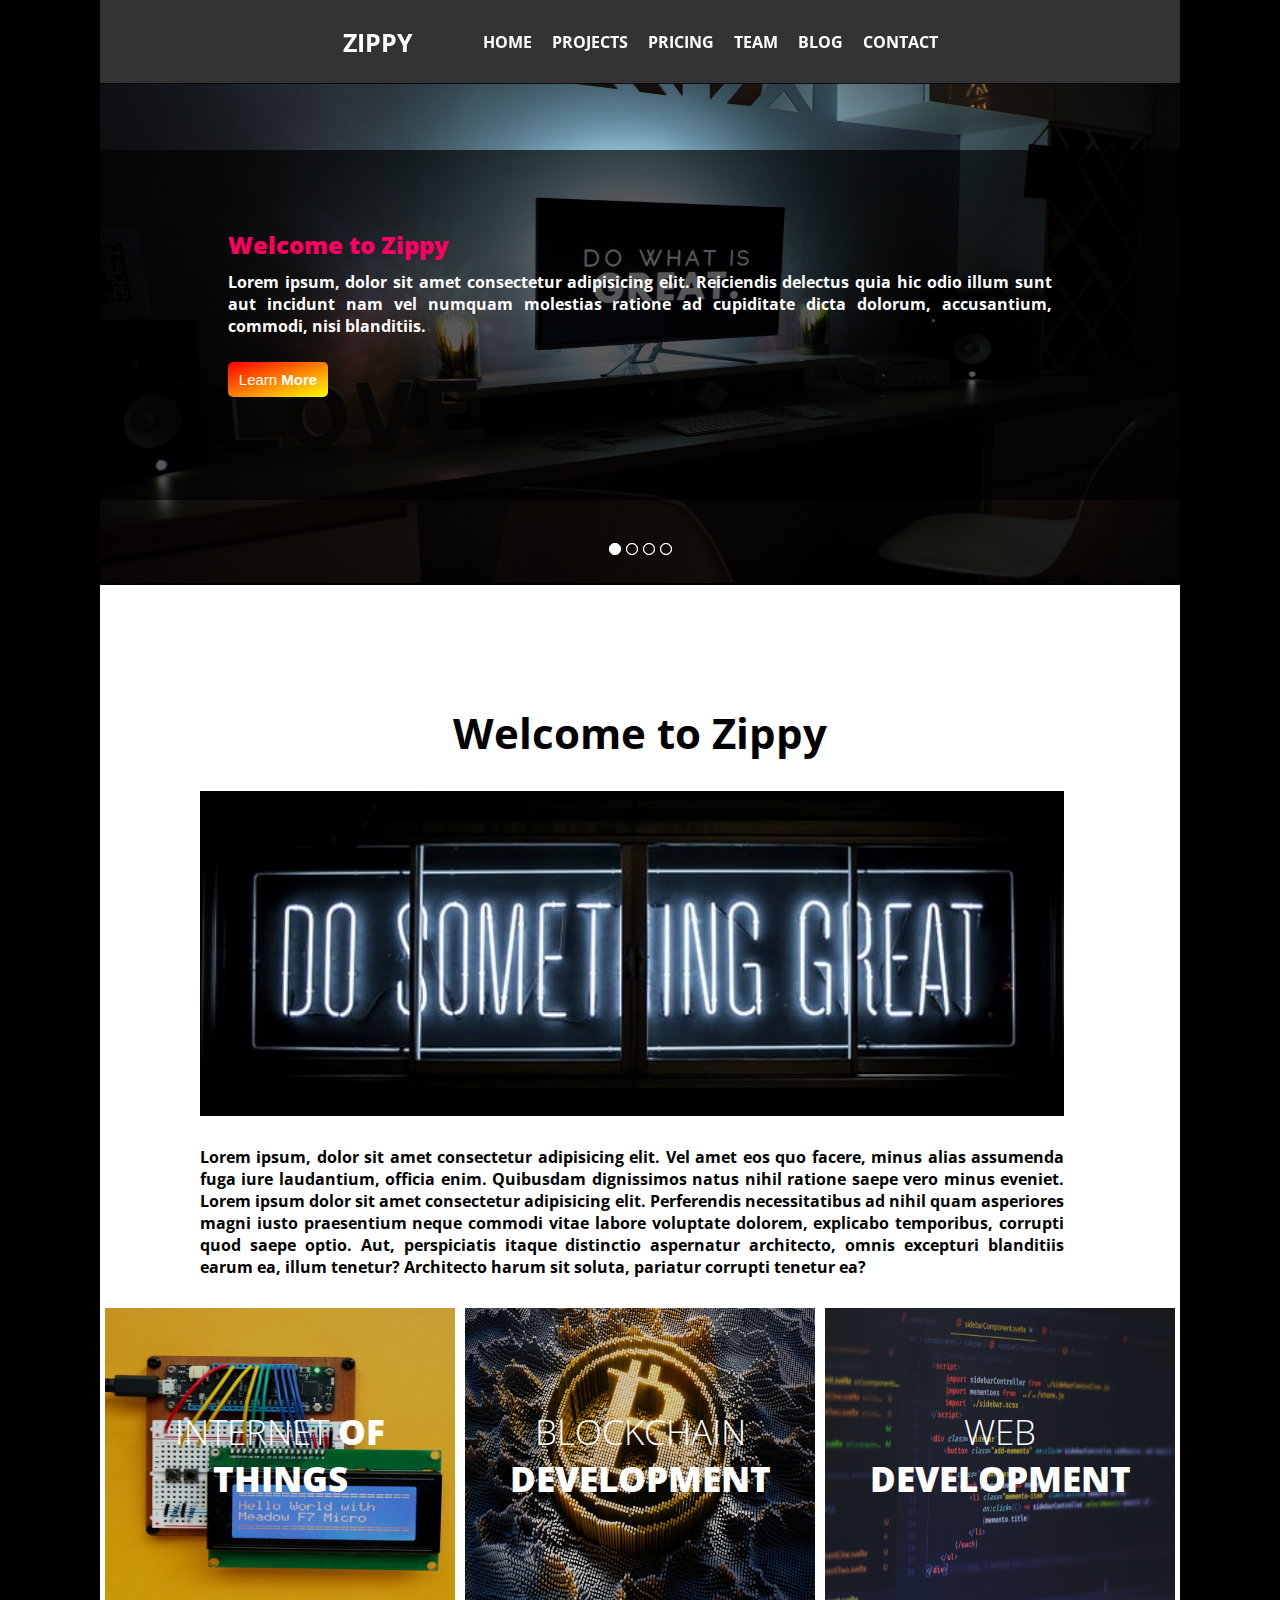
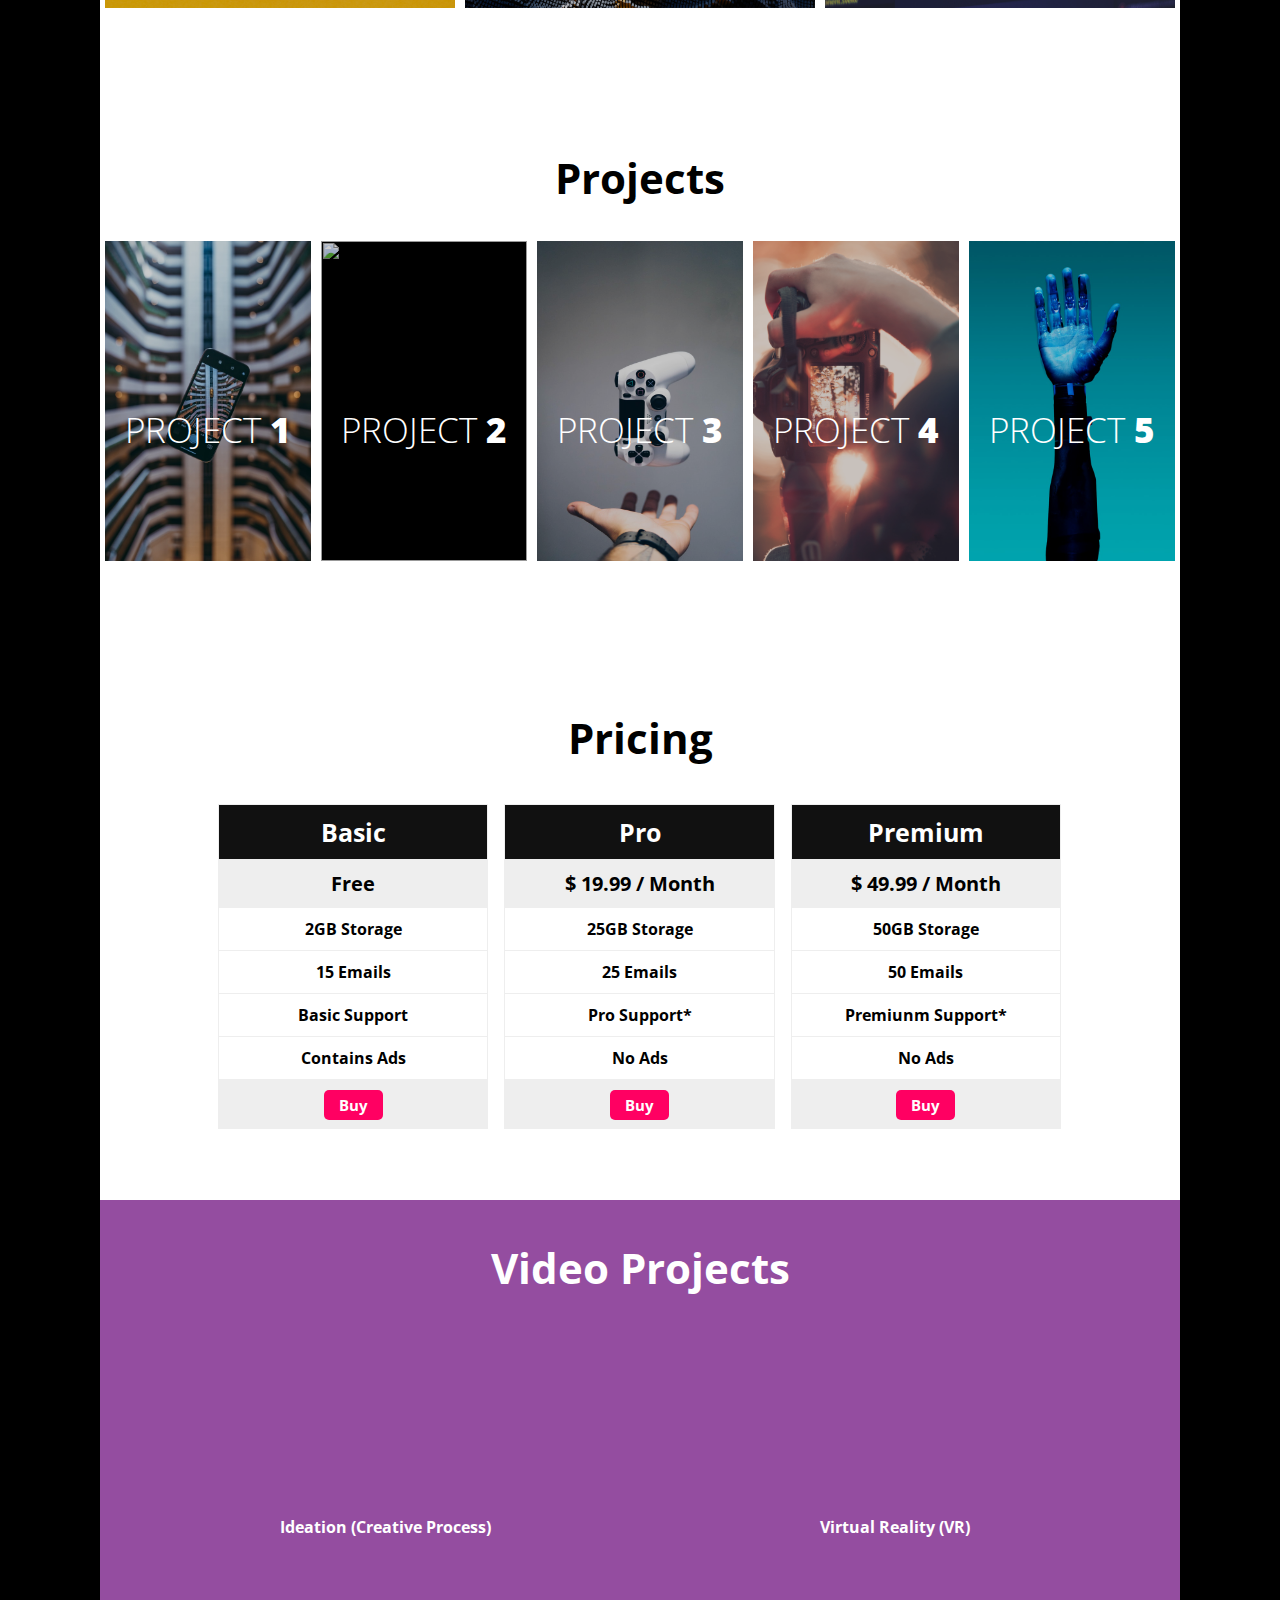
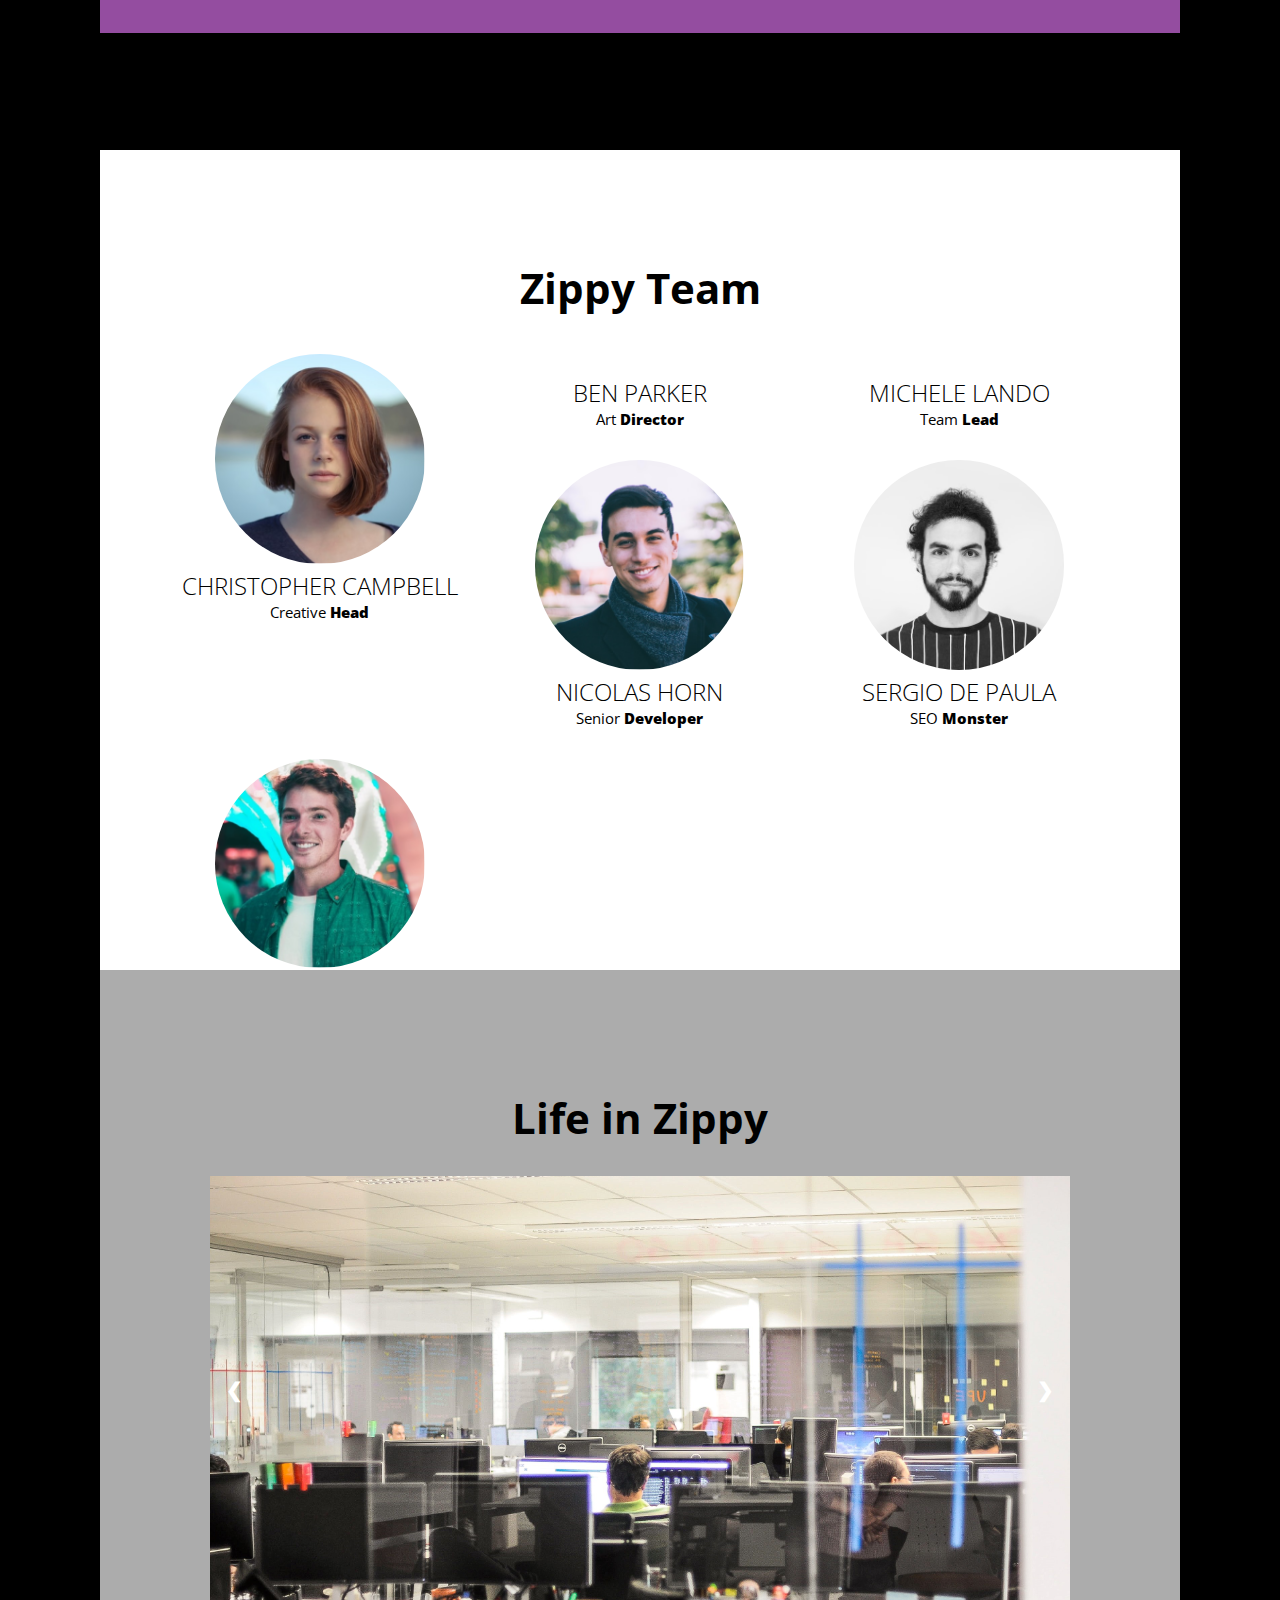
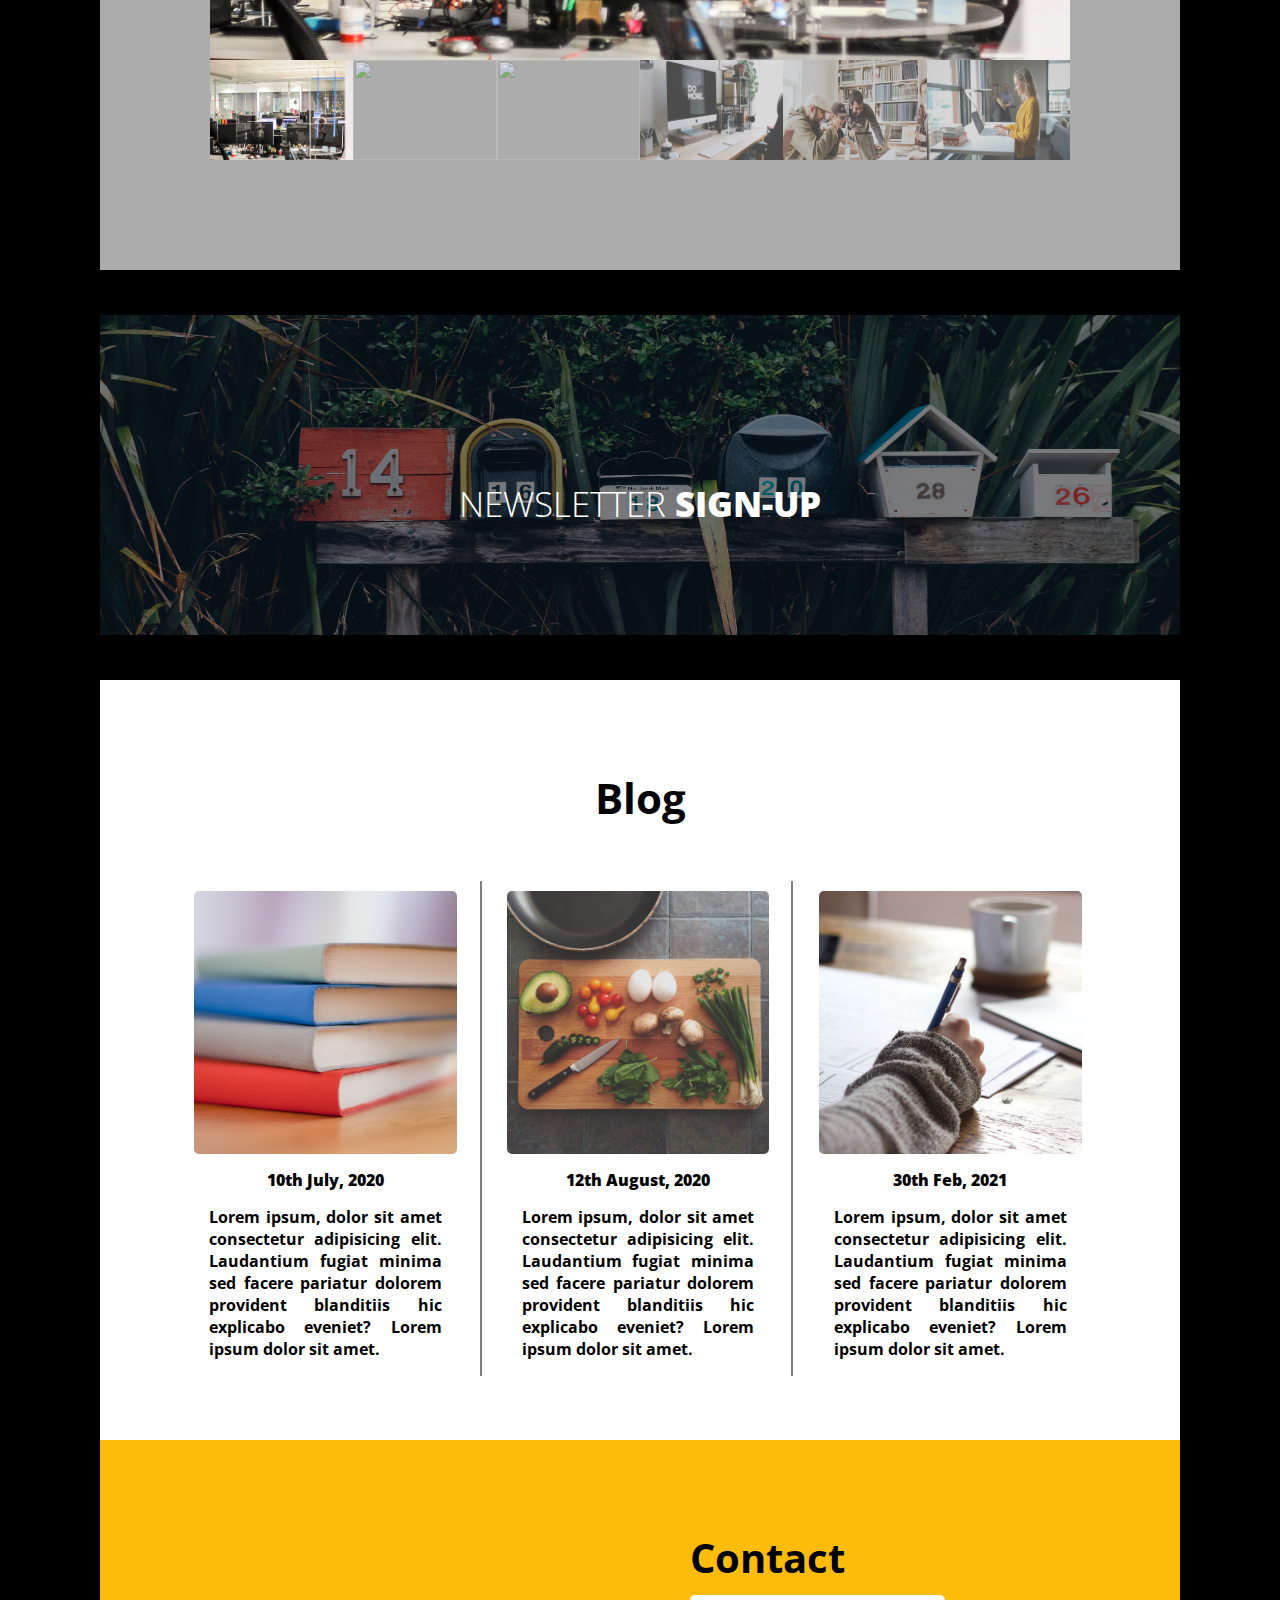
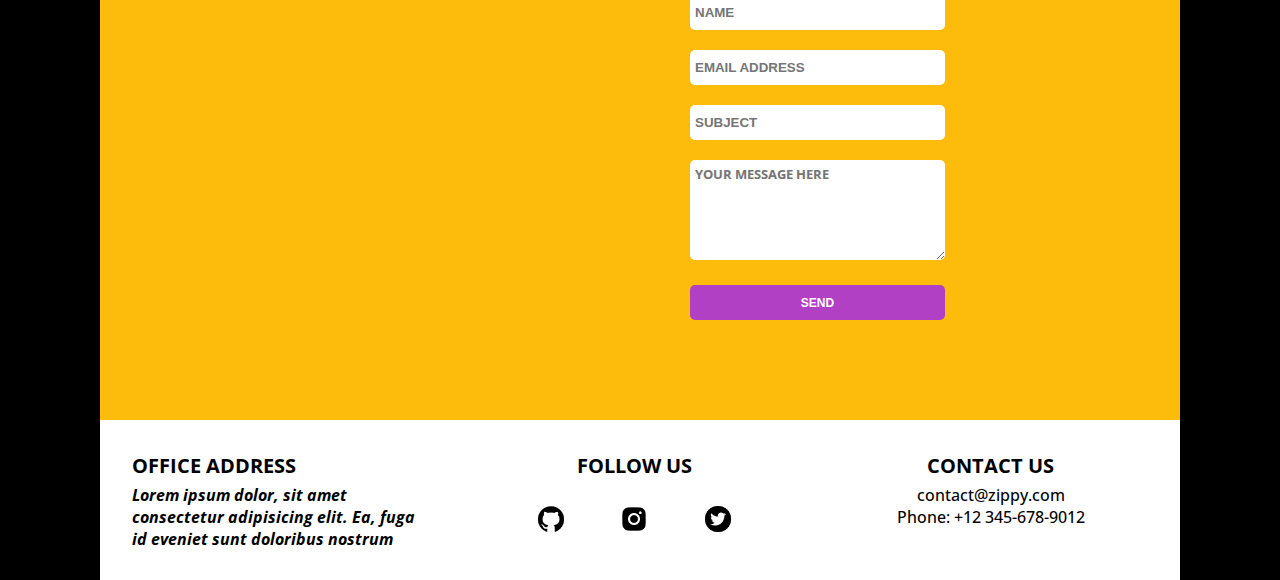
==== Task-1/index.html @ aa273ba5 "Update" ====
<!DOCTYPE html>
<html lang="en">

<!-- Head -->

<head>
    <meta charset="UTF-8">
    <meta http-equiv="X-UA-Compatible" content="IE=edge">
    <meta name="viewport" content="width=device-width, initial-scale=1.0">

    <!-- CSS File -->
    <link rel="stylesheet" href="CSS/styles.css">

    <!-- Favicon -->
    <link rel="shortcut icon" href="Images/Favicons/website.png" type="image/x-icon">

    <!-- Title -->
    <title>Task-1</title>
</head>
<!-- Head Ends -->

<!-- Body -->

<body>

    <!-- Info on slide -->
    <section id="top">
        <div>
            <h2>Welcome to Zippy</h2>
            <p>Lorem ipsum, dolor sit amet consectetur adipisicing elit. Reiciendis delectus quia hic odio illum sunt
                aut
                incidunt nam vel numquam molestias ratione ad cupiditate dicta dolorum, accusantium, commodi, nisi
                blanditiis.
            </p>
            <div style="margin-top: 25px;margin-bottom: 25px;">
                <button class="slide-btn" href="#">Learn <span>More</span></button>
            </div>
        </div>
    </section>
    <!-- Info on slide End -->

    <!-- Navigation Bar -->
    <section id="nav">
        <nav class="navbar">
            <ul class="nav-list">
                <li id="brand"><a href="#nav">ZIPPY</a></li>
                <li><a href="#welcome">HOME</a></li>
                <li><a href="#projects">PROJECTS</a></li>
                <li><a href="#pricing">PRICING</a></li>
                <li><a href="#team">TEAM</a></li>
                <li><a href="#blog">BLOG</a></li>
                <li><a href="#contact">CONTACT</a></li>
            </ul>
        </nav>
    </section>
    <!-- Navigation Bar Ends -->


    <!-- Carousel -->
    <section class="carousel">
        <div class="frames">

            <!-- Carousel Control -->
            <input type="radio" name="radio-btn" id="radio1">
            <input type="radio" name="radio-btn" id="radio2">
            <input type="radio" name="radio-btn" id="radio3">
            <input type="radio" name="radio-btn" id="radio4">

            <!-- Slides -->
            <div class="frame first">
                <img src="Images/Carousel/1.jpg" alt="">
            </div>

            <div class="frame">
                <img src="Images/Carousel/2.jpg" alt="">
            </div>

            <div class="frame">
                <img src="Images/Carousel/3.jpg" alt="">
            </div>

            <div class="frame">
                <img src="Images/Carousel/4.jpg" alt="">
            </div>

            <!-- Automatic Control (Optional)-->
            <div class="auto-control">
                <div class="auto-btn1"></div>
                <div class="auto-btn2"></div>
                <div class="auto-btn3"></div>
                <div class="auto-btn4"></div>
            </div>
            <!-- Automatic Control Ends -->
        </div>

        <!-- Manual Control -->
        <div class="manual-control">
            <label for="radio1" class="manual-btn1"></label>
            <label for="radio2" class="manual-btn2"></label>
            <label for="radio3" class="manual-btn3"></label>
            <label for="radio4" class="manual-btn4"></label>
        </div>
        <!-- Manual Control Ends -->
    </section>
    <!-- Carousel Ends -->

    <!-- Welcome Section -->
    <section id="welcome">
        <div class="sections">Welcome to Zippy</div>
        <div><img style="width: 80%; margin-left: 100px" src="Images/Welcome/inspire.jpg" alt=""></div>

        <div>
            <p style="margin: 25px 50px 25px 100px; text-align: justify; width: 80%;">
                Lorem ipsum, dolor sit amet consectetur adipisicing elit. Vel amet eos quo facere, minus alias assumenda
                fuga iure laudantium, officia enim. Quibusdam dignissimos natus nihil ratione saepe vero minus eveniet.
                Lorem ipsum dolor sit amet consectetur adipisicing elit. Perferendis necessitatibus ad nihil quam
                asperiores magni iusto praesentium neque commodi vitae labore voluptate dolorem, explicabo temporibus,
                corrupti quod saepe optio. Aut, perspiciatis itaque distinctio aspernatur architecto, omnis excepturi
                blanditiis earum ea, illum tenetur? Architecto harum sit soluta, pariatur corrupti tenetur ea?
            </p>
        </div>

        <!-- Image Card Layout -->
        <div class="container" id="services">

            <div class="row">
                <div class="image">
                    <img src="Images/Welcome/p1.jpg" alt="">
                    <div class="details">
                        <h2>Internet <span> of Things</span></h2>
                        <p>Lorem ipsum dolor sit amet, consectetur adipiscing elit, sed do eiusmod tempor incididunt
                            ut
                            labore
                            et dolore magna aliqua.</p>
                        <div class="more">
                            <a href="#services" class="read-more">Learn <span>More</span></a>
                        </div>
                    </div>
                </div>

                <div class="image">
                    <img src="Images/Welcome/p2.jpg" alt="">
                    <div class="details">
                        <h2>Blockchain <span>Development</span></h2>
                        <p>Lorem ipsum dolor sit amet, consectetur adipiscing elit, sed do eiusmod tempor incididunt
                            ut
                            labore
                            et dolore magna aliqua.</p>
                        <div class="more">
                            <a href="#services" class="read-more">Learn <span>More</span></a>
                        </div>
                    </div>
                </div>

                <div class="image">
                    <img src="Images/Welcome/p3.jpg" alt="">
                    <div class="details">
                        <h2>Web <span>Development</span></h2>
                        <p>Lorem ipsum dolor sit amet, consectetur adipiscing elit, sed do eiusmod tempor incididunt
                            ut
                            labore
                            et dolore magna aliqua.</p>
                        <div class="more">
                            <a href="#services" class="read-more">Learn <span>More</span></a>
                        </div>
                    </div>
                </div>
            </div>
        </div>
        <!-- Image Card Layout Ends -->
    </section>
    <!-- Welcome Section Ends -->

    <!-- Projects Section -->
    <section id="projects">
        <div class="sections">Projects</div>

        <!-- Project Card -->
        <div class="project-cards">
            <div class="image-p">
                <img src="Images/Projects/1.jpg" alt="">
                <div class="details">
                    <h2>Project <span>1</span></h2>
                    <p>Lorem ipsum dolor sit amet, consectetur adipiscing elit,
                        sed do eiusmod tempor incididunt
                    </p>
                    <div class="more">
                        <a href="#projects" class="learn-more">Learn <span>More</span></a>
                    </div>
                </div>
            </div>
            <div class="image-p">
                <img src="Images/Projects/2.jpg" alt="">
                <div class="details">
                    <h2>Project <span>2</span></h2>
                    <p>Lorem ipsum dolor sit amet, consectetur adipiscing elit,
                        sed do eiusmod tempor incididunt
                    </p>
                    <div class="more">
                        <a href="#projects" class="learn-more">Learn <span>More</span></a>
                    </div>
                </div>
            </div>
            <div class="image-p">
                <img src="Images/Projects/3.jpg" alt="">
                <div class="details">
                    <h2>Project <span>3</span></h2>
                    <p>Lorem ipsum dolor sit amet, consectetur adipiscing elit,
                        sed do eiusmod tempor incididunt
                    </p>
                    <div class="more">
                        <a href="#projects" class="learn-more">Learn <span>More</span></a>
                    </div>
                </div>
            </div>
            <div class="image-p">
                <img src="Images/Projects/4.jpg" alt="">
                <div class="details">
                    <h2>Project <span>4</span></h2>
                    <p>Lorem ipsum dolor sit amet, consectetur adipiscing elit,
                        sed do eiusmod tempor incididunt
                    </p>
                    <div class="more">
                        <a href="#projects" class="learn-more">Learn <span>More</span></a>
                    </div>
                </div>
            </div>
            <div class="image-p">
                <img src="Images/Projects/5.jpg" alt="">
                <div class="details">
                    <h2>Project <span>5</span></h2>
                    <p>Lorem ipsum dolor sit amet, consectetur adipiscing elit,
                        sed do eiusmod tempor incididunt
                    </p>
                    <div class="more">
                        <a href="#projects" class="learn-more">Learn <span>More</span></a>
                    </div>
                </div>
            </div>
        </div>
        <!-- Project Card Ends -->
    </section>
    <!-- Projects Section Ends -->

    <!-- Pricing Section -->
    <section id="pricing">
        <div class="sections">Pricing</div>
        <div class="columns">
            <ul class="price">
                <li class="header">Basic</li>
                <li class="grey">Free</li>
                <li>2GB Storage</li>
                <li>15 Emails</li>
                <li>Basic Support</li>
                <li>Contains Ads</li>
                <li class="grey"><a href="#" class="button">Buy</a></li>
            </ul>
        </div>

        <div class="columns">
            <ul class="price">
                <li class="header">Pro</li>
                <li class="grey">$ 19.99 / Month</li>
                <li>25GB Storage</li>
                <li>25 Emails</li>
                <li>Pro Support*</li>
                <li>No Ads</li>
                <li class="grey"><a href="#" class="button">Buy</a></li>
            </ul>
        </div>

        <div class="columns">
            <ul class="price">
                <li class="header">Premium</li>
                <li class="grey">$ 49.99 / Month</li>
                <li>50GB Storage</li>
                <li>50 Emails</li>
                <li>Premiunm Support*</li>
                <li>No Ads</li>
                <li class="grey"><a href="#" class="button">Buy</a></li>
            </ul>
        </div>
    </section>
    <!-- Pricing Section Ends -->

    <!-- Video Projects Section -->
    <section id="video-projects">
        <div class="sections">Video Projects</div>
        <div class="video-column">
            <div>
                <video class="video" id="vid1" src="Videos/video2.mp4" loop></video>
            </div>
            <div style="text-align: center; padding: 30px;">Ideation (Creative Process)</div>
        </div>
        <div class="video-column">
            <div>
                <video class="video" id="vid2" src="Videos/video1.mp4" loop></video>
            </div>
            <div style="text-align: center; padding: 30px;">Virtual Reality (VR)</div>
        </div>
    </section>
    <!-- Video Projects Section Ends -->

    <!-- Team Section -->
    <section id="team">
        <div class="sections">Zippy Team</div>

        <!-- Image Cards -->
        <div class="team-column">
            <div class="imageBox">
                <div class="imageInn">
                    <img src="Images/Team/christopher-campbell.jpg" alt="">
                </div>

                <div class="hoverImg">
                    <a href="#team"><img src="Images/Social Icons/socials.png" alt=""></a>
                </div>
            </div>
            <div class="details">
                <h2>Christopher Campbell</h2>
                <h1>Creative <span>Head</span></h1>
            </div>
        </div>

        <div class="team-column">
            <div class="imageBox">
                <div class="imageInn">
                    <img src="Images/Team/ben-parker.jpg" alt="">
                </div>

                <div class="hoverImg">
                    <a href="#team"><img src="Images/Social Icons/socials.png" alt=""></a>
                </div>
            </div>
            <div class="details">
                <h2>Ben Parker</h2>
                <h1>Art <span>Director</span></h1>
            </div>
        </div>

        <div class="team-column">
            <div class="imageBox">
                <div class="imageInn">
                    <img src="Images/Team/Michele Lando.jpg" alt="">
                </div>

                <div class="hoverImg">
                    <a href="#team"><img src="Images/Social Icons/socials.png" alt=""></a>
                </div>
            </div>
            <div class="details">
                <h2>Michele Lando</h2>
                <h1>Team <span>Lead</span></h1>
            </div>
        </div>

        <div class="team-column">
            <div class="imageBox">
                <div class="imageInn">
                    <img src="Images/Team/nicolas-horn.png" alt="">
                </div>

                <div class="hoverImg">
                    <a href="#team"><img src="Images/Social Icons/socials.png" alt=""></a>
                </div>
            </div>
            <div class="details">
                <h2>Nicolas Horn</h2>
                <h1>Senior <span>Developer</span></h1>
            </div>
        </div>

        <div class="team-column">
            <div class="imageBox">
                <div class="imageInn">
                    <img src="Images/Team/sergio-de-paula.jpg" alt="">
                </div>

                <div class="hoverImg">
                    <a href="#team"><img src="Images/Social Icons/socials.png" alt=""></a>
                </div>
            </div>
            <div class="details">
                <h2>Sergio De Paula</h2>
                <h1>SEO <span>Monster</span></h1>
            </div>
        </div>

        <div class="team-column">
            <div class="imageBox">
                <div class="imageInn">
                    <img src="Images/Team/ethan-hoover.png" alt="">
                </div>

                <div class="hoverImg">
                    <a href="#team"><img src="Images/Social Icons/socials.png" alt=""></a>
                </div>
            </div>
            <div class="details">
                <h2>Ethan Hoover</h2>
                <h1>Senior <span>Designer</span></h1>
            </div>
        </div>
        <!-- Image Cards Ends -->

    </section>
    <!-- Team Section Ends -->

    <!-- Life in Zippy Section -->
    <section id="life-in-zippy">
        <div class="sections">Life in Zippy</div>

        <!-- Gallery -->
        <div class="gallery">
            <div class="work-life">
                <img src="Images/WorkLife/l1.jpg">
            </div>

            <div class="work-life">
                <img src="Images/WorkLife/l2.jpg">
            </div>

            <div class="work-life">
                <img src="Images/WorkLife/l3.jpg">
            </div>

            <div class="work-life">
                <img src="Images/WorkLife/l4.jpg">
            </div>

            <div class="work-life">
                <img src="Images/WorkLife/l5.jpg">
            </div>

            <div class="work-life">
                <img src="Images/WorkLife/l6.jpg">
            </div>

            <a class="prev" onclick="plusSlides(-1)">❮</a>
            <a class="next" onclick="plusSlides(1)">❯</a>

            <div class="row">
                <div class="column">
                    <img class="demo cursor" src="Images/WorkLife/l1.jpg" style="width:100%" onclick="currentSlide(1)"
                        alt="">
                </div>
                <div class="column">
                    <img class="demo cursor" src="Images/WorkLife/l2.jpg" style="width:100%" onclick="currentSlide(2)"
                        alt="">
                </div>
                <div class="column">
                    <img class="demo cursor" src="Images/WorkLife/l3.jpg" style="width:100%" onclick="currentSlide(3)"
                        alt="">
                </div>
                <div class="column">
                    <img class="demo cursor" src="Images/WorkLife/l4.jpg" style="width:100%" onclick="currentSlide(4)"
                        alt="">
                </div>
                <div class="column">
                    <img class="demo cursor" src="Images/WorkLife/l5.jpg" style="width:100%" onclick="currentSlide(5)"
                        alt="">
                </div>
                <div class="column">
                    <img class="demo cursor" src="Images/WorkLife/l6.jpg" style="width:100%" onclick="currentSlide(6)"
                        alt="">
                </div>
            </div>
        </div>
        <!-- Gallery Ends -->

    </section>
    <!-- Life In Zippy Section Ends -->

    <!-- Newsletter Sign-Up Section-->
    <section id="newsletter">
        <div class="newsletter">
            <img src="Images/Newsletter/newsletter.jpg" alt="">
            <div class="details">
                <h2>Newsletter <span>Sign-Up</span></h2>
                <p>
                    <input class="email" type="text" name="Email-Id" id="" placeholder="E-mail Address">
                    <button href="" class="signup-btn">Sign-Up</button>
                </p>
            </div>
        </div>
    </section>
    <!-- Newsletter Sign-Up Section Ends -->

    <!-- Blog Section -->
    <section id="blog">
        <div class="sections" style="margin: 40px; padding-top: 50px;">Blog</div>
        <div class="blog-rows">
            <div class="blog-columns">
                <img src="Images/Blog/b1.jpg" alt="">
                <div class="date">
                    <span>10th July, 2020</span>
                </div>
                <p>Lorem ipsum, dolor sit amet consectetur adipisicing elit.
                    Laudantium fugiat minima sed facere pariatur dolorem
                    provident blanditiis hic explicabo eveniet? Lorem ipsum dolor sit amet.
                </p>
            </div>

            <div class="vl" style="margin-left: 311px;"></div>

            <div class="blog-columns">
                <img src="Images/Blog/b2.jpg" alt="">
                <div class="date">
                    <span>12th August, 2020</span>
                </div>
                <p>Lorem ipsum, dolor sit amet consectetur adipisicing elit.
                    Laudantium fugiat minima sed facere pariatur dolorem
                    provident blanditiis hic explicabo eveniet? Lorem ipsum dolor sit amet.
                </p>
            </div>

            <div class="vl" style="margin-left: 622px;"></div>

            <div class="blog-columns">
                <img src="Images/Blog/b3.jpg" alt="">
                <div class="date">
                    <span>30th Feb, 2021</span>
                </div>
                <p>Lorem ipsum, dolor sit amet consectetur adipisicing elit.
                    Laudantium fugiat minima sed facere pariatur dolorem
                    provident blanditiis hic explicabo eveniet? Lorem ipsum dolor sit amet.
                </p>
            </div>
        </div>

    </section>
    <!-- Blog Section Ends -->

    <!-- Contact Section -->
    <section id="contact">

        <!-- Map -->
        <div class="contact-column">
            <div class="map" id="googleMap"></div>
        </div>
        <!-- Map Ends -->

        <!-- Contact Form -->
        <div class="contact-column">
            <form action="" class="contact-form">
                <h1 class="form-title">Contact</h1>
                <div class="form">
                    <input class="form-detail" type="text" name="Name" id="name" placeholder="NAME">
                </div>

                <div class="form">
                    <input class="form-detail" type="email" name="Email" id="email" placeholder="EMAIL ADDRESS">
                </div>

                <div class="form">
                    <input class="form-detail" type="text" name="Subject" id="subject" placeholder="SUBJECT">
                </div>

                <div class="form">
                    <textarea class="msg" name="Message" id="message" placeholder="YOUR MESSAGE HERE"></textarea>
                </div>

                <div class="form">
                    <button class="send-btn">SEND</button>
                </div>
            </form>
        </div>
        <!-- Contact Form Ends -->

    </section>
    <!-- Contact Section Ends -->

    <!-- Footer -->
    <section class="footer">

        <!-- Address Column -->
        <div class="footer-column">
            <div class="footer-detail">
                Office Address
            </div>
            <address>
                Lorem ipsum dolor, sit amet consectetur adipisicing elit.
                Ea, fuga id eveniet sunt doloribus nostrum
            </address>
        </div>
        <!-- Address Column Ends -->


        <!-- Follow Us Column -->
        <div class="footer-column">
            <div class="footer-detail" style="text-align: center;">
                Follow Us
            </div>
            <div style="height: 69.6px;padding: 20px;">
                <div class="follow-column">
                    <a href="https://github.com/smrutiranjan7274" target="_blank">
                        <img class="follow-us" src="Images/Social Icons/github.png" alt="">
                    </a>
                </div>
                <div class="follow-column">
                    <a href="https://instagram.com/s.bhanja" target="_blank">
                        <img class="follow-us" src="Images/Social Icons/instagram.png" alt="">
                    </a>
                </div>
                <div class="follow-column">
                    <a href="https://twitter.com/sr_bhanja" target="_blank">
                        <img class="follow-us" src="Images/Social Icons/twitter.png" alt="">
                    </a>

                </div>
            </div>
        </div>
        <!-- Follow Us Column Ends -->

        <!-- Contact Us Column -->
        <div class="footer-column">
            <div class="footer-detail" style="text-align: center;">
                Contact Us
            </div>
            <div style="text-align: center;">
                <a href="mailto:xyz@gmail.com" style="text-decoration: none; color: black; font-weight: 500;">
                    <!-- Optional Image -->
                    <!-- <img src="gmail.png" alt="" style="width: 10px;"> -->
                    contact@zippy.com
                </a>
            </div>

            <div style="text-align: center;">
                <a href="tel: 1234567890" style="text-decoration: none; color: black; font-weight: 500;">
                    Phone: +12 345-678-9012
                </a>
            </div>

        </div>
        <!-- Contact Us Column Ends -->
    </section>
    <!-- Footer Ends -->

    <!-- JavaScript File -->
    <script src="JS/script.js"></script>
    <!-- Google Map API -->
    <script src="https://maps.googleapis.com/maps/api/js?key=AIzaSyDxo801nwBotwJktiUa5O3LXZi4AZICL88&callback=myMap">
    </script>

</body>
<!-- Body Ends -->

</html>
---- Task-1/CSS/styles.css ----
@import url('https://fonts.googleapis.com/css2?family=Exo+2:wght@300;400&family=Open+Sans:ital,wght@0,300;0,400;0,600;0,700;0,800;1,300;1,400;1,600;1,700;1,800&display=swap');

* {
    margin: 0;
    padding: 0;
    box-sizing: border-box;
}

body {
    height: 100vh;
    display: flex;
    justify-content: center;
    background: #000000;
}

html {
    font-family: 'Open Sans', sans-serif;
    font-weight: bold;
    scroll-behavior: smooth;
    overflow-x: hidden
}

section {
    position: absolute;
    background: #ffffffff;
    width: 1080px;
    height: auto;
}

#top {
    padding: 5% 10% 5% 10%;
    background: rgba(0, 0, 0, 0.658);
    z-index: 2;
    margin-top: 150px;
    height: 350px;
    align-content: center;
}

#top h2 {
    font-weight: bolder;
    color: #ff0062;
}

#top p {
    font-weight: bold;
    text-align: justify;
    color: #ffff;
    margin-top: 10px;
}

.slide-btn {
    background-image: linear-gradient(to bottom right, red, yellow);
    border: none;
    color: white;
    text-align: center;
    text-decoration: none;
    font-size: 15px;
    border-radius: 5px;
    width: 100px;
    height: 35px;
}

.slide-btn:hover {
    opacity: 0.6;
}

span {
    font-weight: 900;
}

/* CSS for Navbar */
#nav {
    width: 1080px;
    height: 84px;
}

.navbar {
    position: fixed;
    display: flex;
    overflow: hidden;
    justify-content: center;
    align-items: center;
    background-color: rgba(0, 0, 0, 0.8);
    z-index: 999;
    width: 1080px;
}

.nav-list {
    display: flex;
    justify-content: center;
    align-items: center;
    color: black;
}

.nav-list li {
    list-style: none;
    padding: 25px 10px;
}

.nav-list li a {
    text-decoration: none;
    color: rgb(255, 255, 255);
}

#brand {
    padding-right: 60px;
    font-size: 25px;
    font-weight: bold;
}

.nav-list li a:hover {
    text-decoration: none;
    color: rgb(255, 174, 0);
}

/* CSS for Carousel */
.carousel {
    margin-top: 83px;
    width: 1080px;
    height: 500px;
    overflow: hidden;
}

.frames {
    width: 500%;
    height: 500px;
    display: flex;
}

.frames input {
    display: none;
}

.frame {
    width: 20%;
    transition: 2s;
}

.frame img {
    width: 1080px;
    height: 500px;
}

/* For Manual Carousel Control */
.manual-control {
    position: absolute;
    width: 1080px;
    margin-top: -40px;
    display: flex;
    justify-content: center;
    visibility: visible;
}

.manual-control label {
    border: 1px solid #ffffff;
    padding: 5px;
    border-radius: 50%;
    cursor: pointer;
    transition: 1s;
}

.manual-control label:not(:last-child) {
    margin-right: 5px;
}

.manual-control label:hover {
    background: rgba(255, 255, 255, 0.6);
}


#radio1:checked~.first {
    margin-left: 0;
}

#radio2:checked~.first {
    margin-left: -20%;
}

#radio3:checked~.first {
    margin-left: -40%;
}

#radio4:checked~.first {
    margin-left: -60%;
}


/* For Automatic Carousel Control */
.auto-control {
    position: absolute;
    display: flex;
    width: 1080px;
    justify-content: center;
    margin-top: 460px;
}

.auto-control div {
    border: 1px solid #ffffff;
    padding: 5px;
    border-radius: 10px;
    transition: 1s;
}

.auto-control div:not(:last-child) {
    margin-right: 5px;
}

#radio1:checked~.auto-control .auto-btn1 {
    background: #ffffff;
}

#radio2:checked~.auto-control .auto-btn2 {
    background: #ffffff;
}

#radio3:checked~.auto-control .auto-btn3 {
    background: #ffffff;
}

#radio4:checked~.auto-control .auto-btn4 {
    background: #ffffff;
}

.sections {
    margin-top: 10px;
    margin-bottom: 30px;
    text-align: center;
    font-size: 260%;
}

#welcome {
    margin-top: 585px;
    padding-top: 110px;
    height: 1045px;
}

#projects {
    margin-top: 1630px;
    padding-top: 110px;
    height: 560px;
}


/* Welcome Section */
.row {
    width: 100%;
    display: flex;
    justify-content: center;
    flex-wrap: wrap;
}

.image {
    background: #000000;
    position: relative;
    flex: 1;
    max-width: 460px;
    height: 300px;
    margin: 5px;
    overflow: hidden;
}

.image img {
    opacity: 0.8;
    position: relative;
    vertical-align: top;
    transition: 0.6s;
    transition-property: opacity;
    width: 100%;
    height: 100%;
}

.image:hover img {
    opacity: .2;
}

.image .details {
    position: absolute;
    top: 0;
    right: 0;
    color: #ffffff;
    width: 100%;
    height: 100%;
}

.image .details h2 {
    padding-left: 30px;
    padding-right: 30px;
    text-align: center;
    font-size: 35px;
    text-transform: uppercase;
    font-weight: 300;
    margin-top: 100px;
    transition: 0.4s;
    transition-property: transform;
}

.image .details h2 span {
    font-weight: 900;
}

.image:hover .details h2 {
    transform: translateY(-80px);
}

.image .details p {
    margin: 30px 30px 0 30px;
    font-size: 18px;
    font-weight: 600;
    text-align: center;
    opacity: 0;
    transition: 0.6s;
    transition-property: opacity, transform;
}

.image:hover .details p {
    opacity: 1;
    transform: translateY(-100px);
}

.more {
    position: absolute;
    background: rgba(255, 255, 255, 0.8);
    width: 100%;
    display: flex;
    justify-content: space-between;
    align-items: center;
    padding: 15px;
    bottom: -60px;
    transition: 0.6s;
    transition-property: bottom;
}

.image:hover .more {
    bottom: 0;
}

.more .read-more {
    color: #000;
    text-decoration: none;
    font-size: 20px;
    font-weight: 500;
    text-transform: uppercase;
}

.more .read-more span {
    font-weight: 900;
}


/* Project Section */
.project-cards {
    width: 100%;
    display: flex;
    justify-content: center;
    flex-wrap: wrap;
}

.image-p {
    background: #000000;
    position: relative;
    flex: 1;
    max-width: 216px;
    height: 320px;
    margin: 5px;
    overflow: hidden;
}

.image-p img {
    opacity: 0.8;
    position: relative;
    vertical-align: top;
    transition: 0.6s;
    transition-property: opacity;
    width: 100%;
    height: 100%;
}

.image-p:hover img {
    opacity: .3;
}

.image-p .details {
    position: absolute;
    top: 0;
    right: 0;
    color: #ffffff;
    width: 100%;
    height: 100%;
}

.image-p .details h2 {
    padding: 0px 15px 0px 15px;
    text-align: center;
    font-size: 35px;
    text-transform: uppercase;
    font-weight: 300;
    margin-top: 165px;
    transition: 0.4s;
    transition-property: transform;
}

.image-p .details h2 span {
    font-weight: 900;
}

.image-p:hover .details h2 {
    transform: translateY(-145px);
}

.image-p .details p {
    margin: 30px 30px 0 30px;
    font-size: 18px;
    font-weight: 600;
    text-align: center;
    opacity: 0;
    transition: 0.6s;
    transition-property: opacity, transform;
}

.image-p:hover .details p {
    opacity: 1;
    transform: translateY(-165px);
}

.more {
    position: absolute;
    background: rgba(255, 255, 255, 0.8);
    width: 100%;
    display: flex;
    justify-content: space-between;
    align-items: center;
    padding: 15px;
    bottom: -60px;
    transition: 0.6s;
    transition-property: bottom;
}

.image-p:hover .more {
    bottom: 0;
}

.more .learn-more {
    color: #000;
    text-decoration: none;
    font-size: 20px;
    font-weight: 500;
    text-transform: uppercase;
}

.more .read-more span {
    font-weight: 900;
}

/* Pricing Secton */
#pricing {
    margin-top: 2190px;
    padding: 110px;
}

.columns {
    float: left;
    width: 33.3%;
    padding: 8px;
}

.price {
    list-style-type: none;
    border: 1px solid #eee;
    margin: 0;
    padding: 0;
    -webkit-transition: 0.3s;
    transition: 0.3s;
}

.price:hover {
    box-shadow: 0 8px 12px 0 rgba(0, 0, 0, 0.2);
}

.price .header {
    background-color: #111;
    color: white;
    font-size: 25px;
}

.price li {
    border-bottom: 1px solid #eee;
    padding: 10px;
    text-align: center;
}

.price .grey {
    background-color: #eee;
    font-size: 20px;
}

.button {
    background-color: #ff0062;
    border: none;
    color: white;
    padding: 5px 15px;
    text-align: center;
    text-decoration: none;
    font-size: 15px;
    border-radius: 5px;
}

.button:hover {
    background: #04AA6D;
}

/* Video Projects */
#video-projects {
    margin-top: 2800px;
    padding: 30px 30px 60px 30px;
    color: #fff;
    background: #944da0;
}

.video-column {
    float: left;
    width: 50%;
    padding: 5px;
}

.video {
    width: 100%;
}

.video:hover {
    box-shadow: 0 8px 12px 0 rgba(0, 0, 0, 0.2);
    border-radius: 5px;
}

/* Team */
#team {
    margin-top: 3350px;
    padding: 100px 60px 30px 60px;
}

.team-column {
    float: left;
    width: 33.3%;
    padding: 8px;
    text-align: -webkit-center;
}

.team-column img {
    border-radius: 50%;
    width: 69%;
}

.team-column .details {
    width: 100%;
    height: 100%;
    padding: 15px 10px 15px 10px;
}

.team-column .details h2 {
    font-weight: 300;
    text-transform: uppercase;
}

.team-column .details h1 {
    padding: 0px 30px 0px 30px;
    text-align: center;
    font-size: 15px;
    font-weight: 400;
}

.team-column .details h1 span {
    font-weight: 800;
}

.imageBox {
    position: relative;
    float: left;
    width: 100%;
}

.imageBox .imageInn img {
    border-radius: 50%;
    width: 69%;
    transition: 0.5s;
}

.imageBox .hoverImg {
    position: absolute;
    left: 0;
    top: 0;
    opacity: 0;
    width: 100%;
    transition: 0.5s;
}

.imageBox:hover .hoverImg {
    opacity: 1;
}

.imageBox:hover .imageInn img {
    box-shadow: 0px 0px 10px rgb(0, 0, 0);
}

/* Life in Zippy */
#life-in-zippy {
    width: 1080px;
    margin-top: 4170px;
    padding: 110px;
    background: rgb(172, 172, 172);
}

/* Position the image container (needed to position the left and right arrows) */
.gallery {
    position: relative;
}

.gallery .work-life img {
    vertical-align: middle;
}

/* Hide the images by default */
.work-life {
    display: none;
}

.work-life img {
    width: 100%;
    height: 100%;
}

/* Add a pointer when hovering over the thumbnail images */
.cursor {
    cursor: pointer;
}

/* Next & previous buttons */
.prev,
.next {
    cursor: pointer;
    position: absolute;
    top: 40%;
    width: auto;
    padding: 16px;
    margin-top: -50px;
    color: white;
    font-weight: bold;
    font-size: 20px;
    border-radius: 0 3px 3px 0;
    user-select: none;
    -webkit-user-select: none;
}

/* Position the "next button" to the right */
.next {
    right: 0;
    border-radius: 3px 0 0 3px;
}

/* On hover, add a black background color with a little bit see-through */
.prev:hover,
.next:hover {
    background-color: rgba(0, 0, 0, 0.8);
}

.row {
    height: 100px;
}

.row:after {
    content: "";
    display: table;
    clear: both;
}

/* Six columns side by side */
.column {
    float: left;
    width: 16.66%;
    height: 100px;
}

.column img {
    width: 100%;
    height: 100px;
}

/* Add a transparency effect for thumnbail images */
.demo {
    opacity: 0.6;
}

.active,
.demo:hover {
    opacity: 1;
}

/* Newsletter Section */
#newsletter {
    margin-top: 5115px;
    height: 390px;
    background: #000;
}

.newsletter {
    background: #000000;
    position: relative;
    flex: 1;
    height: 320px;
    overflow: hidden;
}

.newsletter img {
    opacity: 0.5;
    position: relative;
    vertical-align: top;
    transition: 0.6s;
    transition-property: opacity;
    width: 100%;
    height: 100%;
}

.newsletter:hover img {
    opacity: .2;
}

.newsletter .details {
    position: absolute;
    top: 0;
    right: 0;
    color: #ffffff;
    width: 100%;
    height: 100%;
}

.newsletter .details h2 {
    padding: 0px 15px 0px 15px;
    text-align: center;
    font-size: 35px;
    text-transform: uppercase;
    font-weight: 300;
    margin-top: 165px;
    transition: 0.6s;
    transition-property: transform;
}

.newsletter .details h2 span {
    font-weight: 900;
}

.newsletter:hover .details h2 {
    transform: translateY(-70px);
}

.newsletter .details p {
    margin: 30px 30px 0 30px;
    font-size: 18px;
    font-weight: 600;
    text-align: center;
    opacity: 0;
    transition: 0.6s;
    transition-property: opacity, transform;
}

.newsletter:hover .details p {
    opacity: 1;
    transform: translateY(-70px);
}

.email {
    font-weight: bold;
    padding-left: 5px;
    width: 255px;
    height: 35px;
    border-radius: 5px;
}

.signup-btn {
    border: none;
    background-image: linear-gradient(to bottom right, #8A2387, #E94057, #F27121);
    color: white;
    padding: 5px 15px;
    text-align: center;
    text-decoration: none;
    font-size: 12px;
    font-weight: bold;
    text-transform: uppercase;
    border-radius: 5px;
    height: 35px;
    width: 90px;
}

.signup-btn:hover {
    opacity: 0.8;
}


/* Blog Section */
#blog {
    margin-top: 5480px;
}

.blog-rows {
    width: 100%;
    height: 600px;
    padding: 0px 69px 69px 69px;
}

.blog-columns {
    float: left;
    width: 30%;
    margin: 15px;
    padding: 10px;
    transition: .5s;
}

.blog-columns:hover {
    box-shadow: 0px 0px 5px 0px rgb(0 0 0);
    border-radius: 10px;
}

.blog-columns img {
    width: 100%;
    border-radius: 5px;
}

.blog-columns p {
    text-align: justify;
    padding: 15px;
}

.blog-columns .date {
    text-align: center;
    padding-top: 10px;
}

.vl {
    opacity: 0.5;
    position: absolute;
    border: 0.5px solid black;
    width: 1px;
    height: 495px;
    margin-top: 15px;
}

/* Contact Section */
#contact {
    margin-top: 6240px;
    background: #fdbc0c;
    padding: 80px;
}

.contact-column {
    float: left;
    width: 50%;
    height: 420px;
}

.map {
    margin: 10px;
    height: 400px;
}

.contact-form {
    padding-left: 40px;
    margin: 10px;
    height: 400px;
}

.form-title {
    font-size: 40px;
    font-weight: bold;
}

input:focus,
textarea:focus {
    outline: none;
}

.form-detail {
    font-weight: bold;
    padding-left: 5px;
    width: 255px;
    height: 35px;
    border-radius: 5px;
    border: none;
}

.form {
    padding: 10px 0px 10px 0px;
}

.msg {
    border-radius: 5px;
    border: none;
    height: 100px;
    font-weight: bold;
    padding-left: 5px;
    padding-top: 5px;
    width: 255px;
    font-family: 'Open Sans';
}

.send-btn {
    border: none;
    background: black;
    background-color: #b140c5;
    color: white;
    padding: 5px 15px;
    text-align: center;
    text-decoration: none;
    font-size: 12px;
    font-weight: bold;
    text-transform: uppercase;
    border-radius: 5px;
    height: 35px;
    width: 255px;
    transition: 0.4s;
}

.send-btn:hover {
    opacity: 0.8;
}

.send-btn:active {
    opacity: 0.6;
}

.footer {
    align-items: center;
    margin-top: 6820px;
    background-color: rgb(255, 255, 255);
    height: 160px;
}

.footer-column {
    float: left;
    width: 31%;
    margin: 1%;
    padding: 2%;
}

.footer-detail {
    font-size: 20px;
    text-transform: uppercase;
    padding-bottom: 5px;
}

.follow-column {
    float: left;
    text-align: center;
    width: 33.3%;
}

.follow-us {
    width: 30px;
}
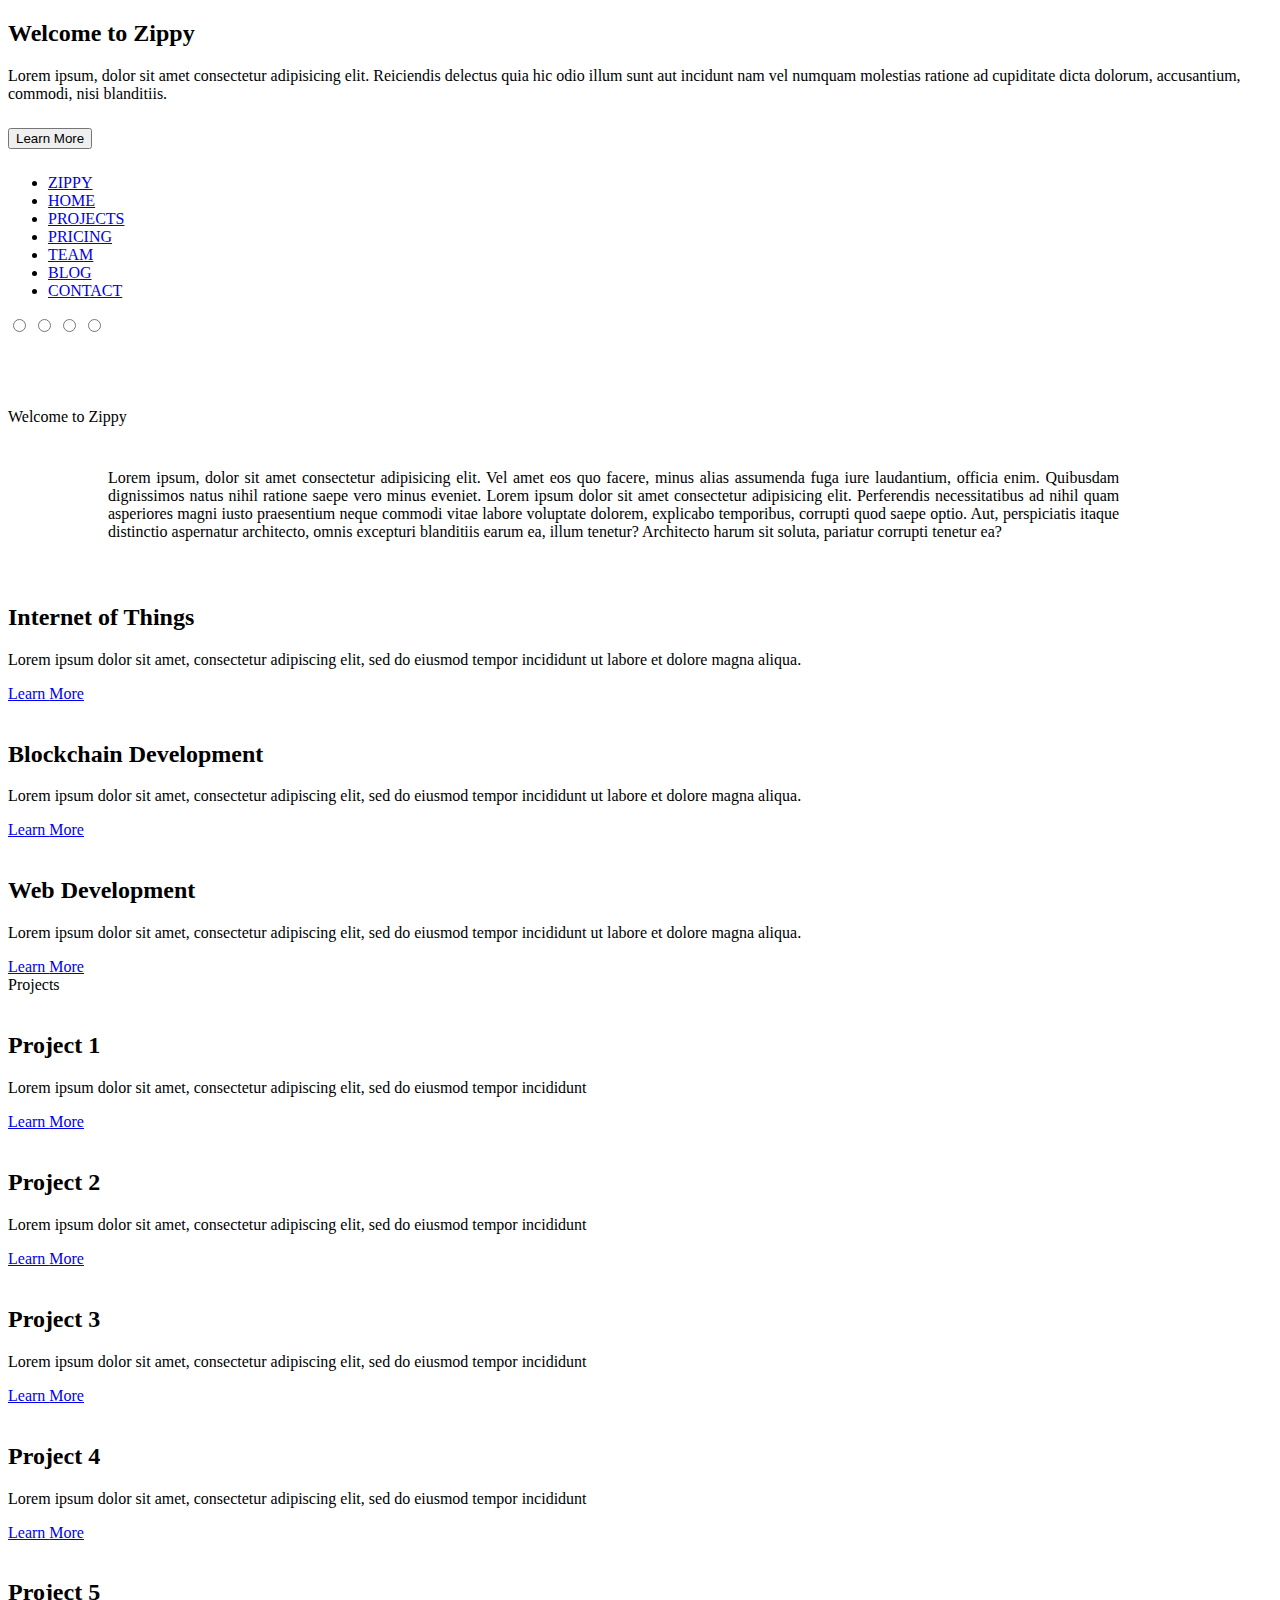
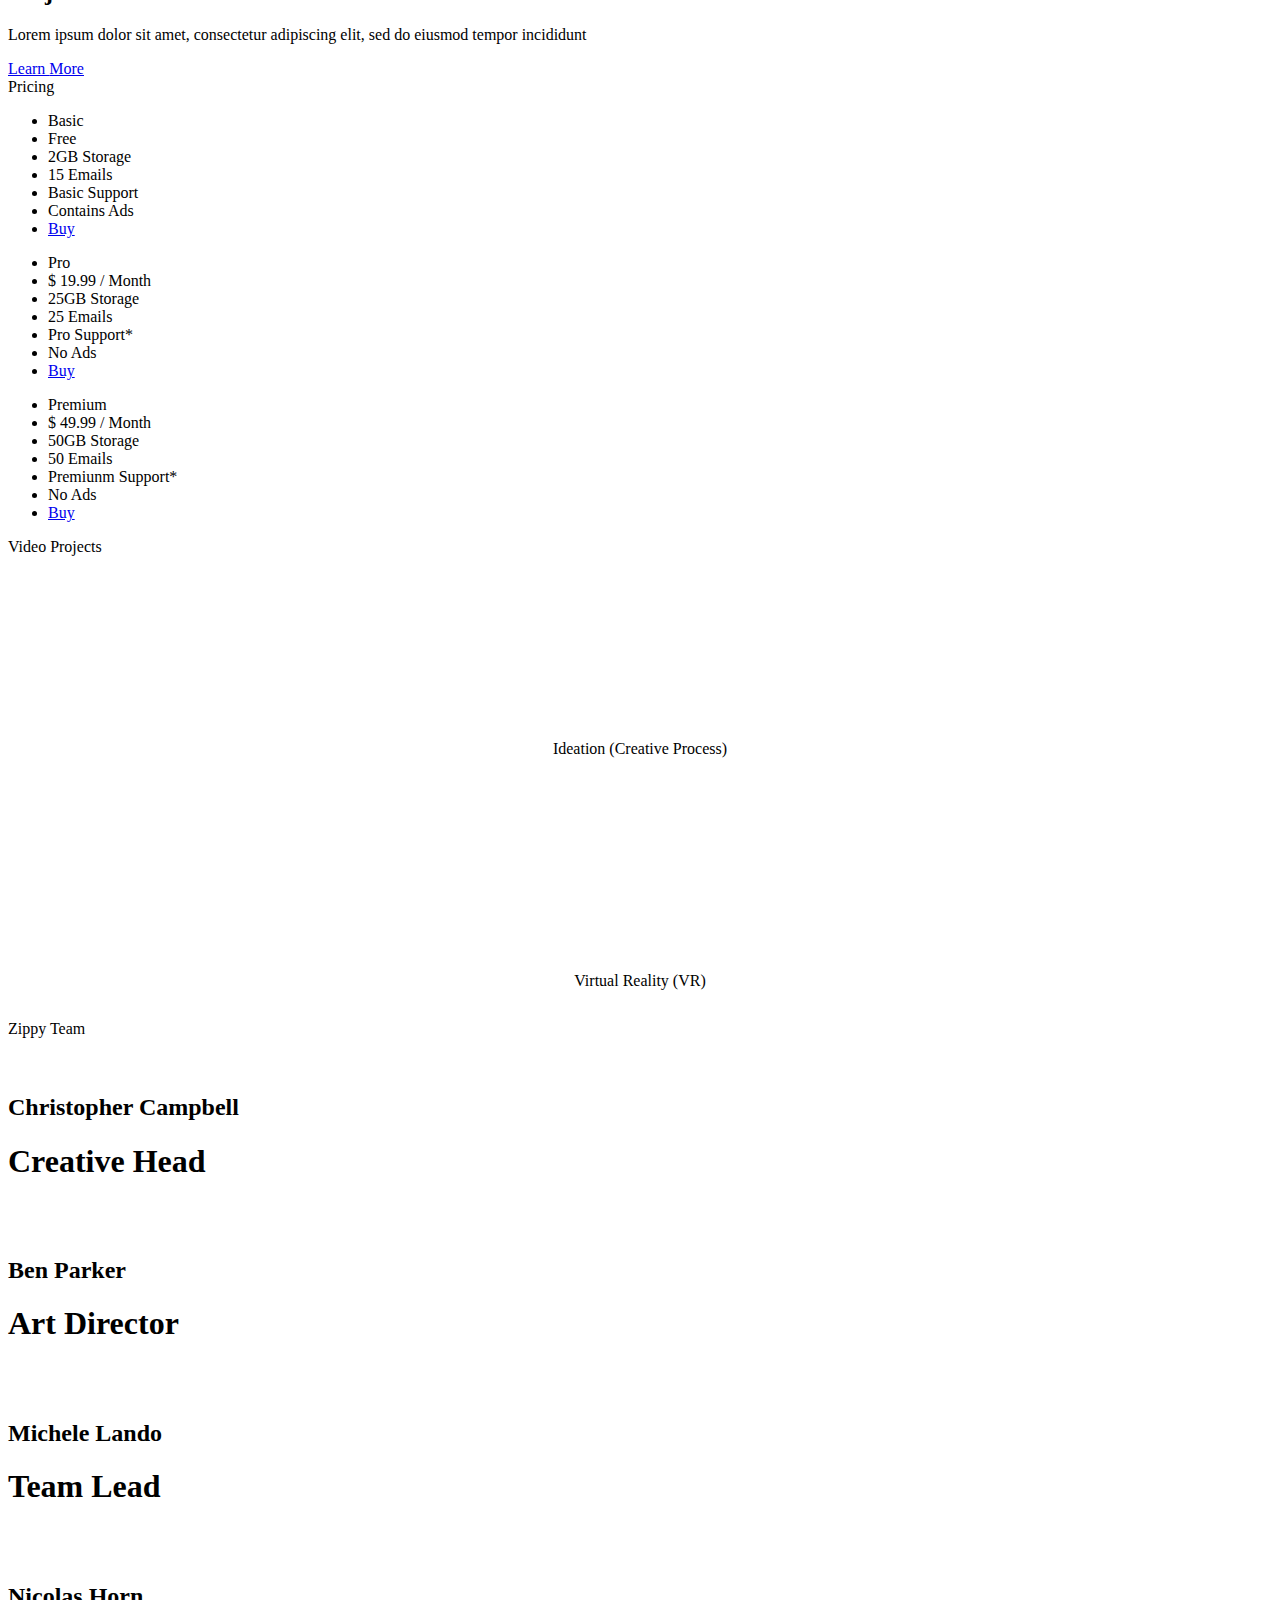
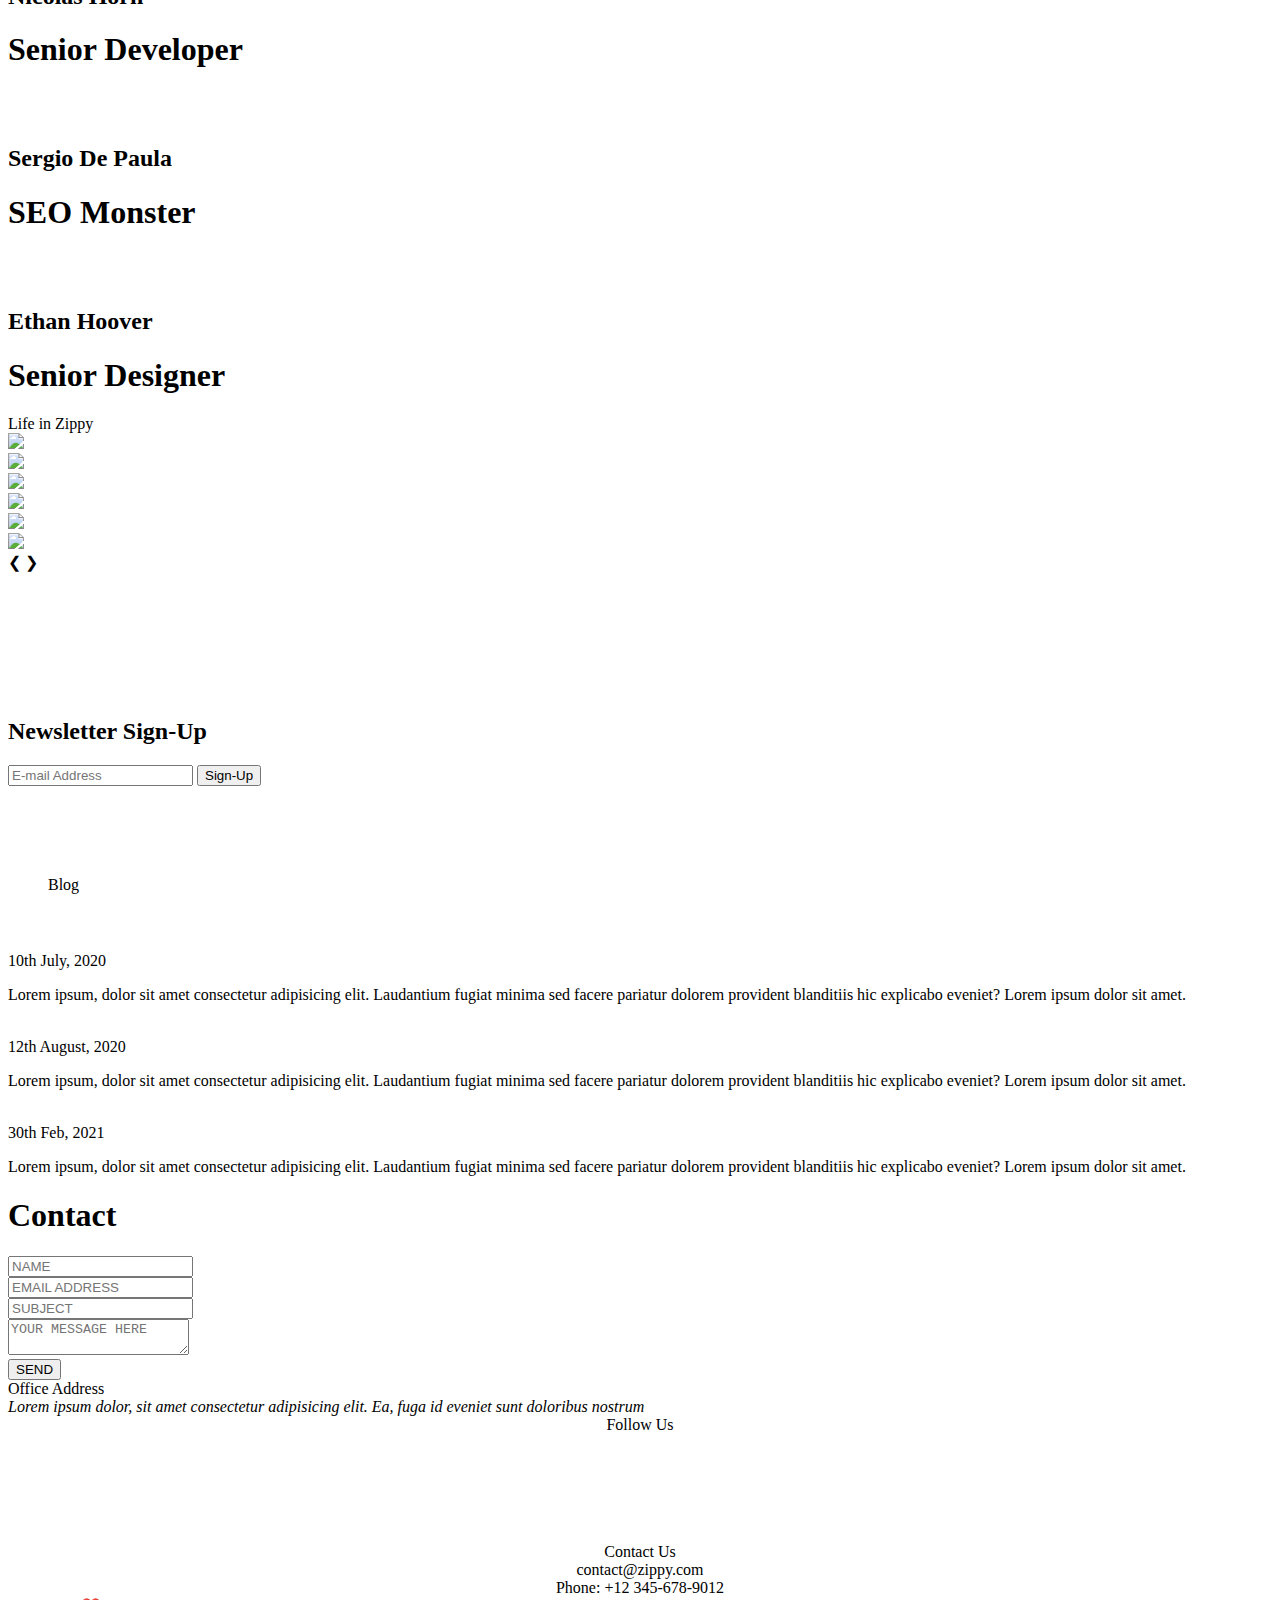
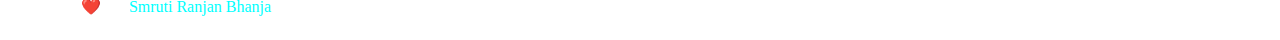
==== commit 557a36d9: "Update index.html" ====
--- a/Task-1/index.html
+++ b/Task-1/index.html
@@ -585,7 +585,6 @@
         </div>
         <!-- Address Column Ends -->
 
-
         <!-- Follow Us Column -->
         <div class="footer-column">
             <div class="footer-detail" style="text-align: center;">
@@ -633,6 +632,14 @@
 
         </div>
         <!-- Contact Us Column Ends -->
+
+        <div class="row" style="color: white; height: 35px;">
+            Made with ❤️ by
+            <a style="text-decoration: none; color: aqua;" href="https://instagram.com/s.bhanja" target="_blank"
+                rel="noreferrer noopener">
+                &nbsp;Smruti Ranjan Bhanja
+            </a>
+        </div>
     </section>
     <!-- Footer Ends -->
 
